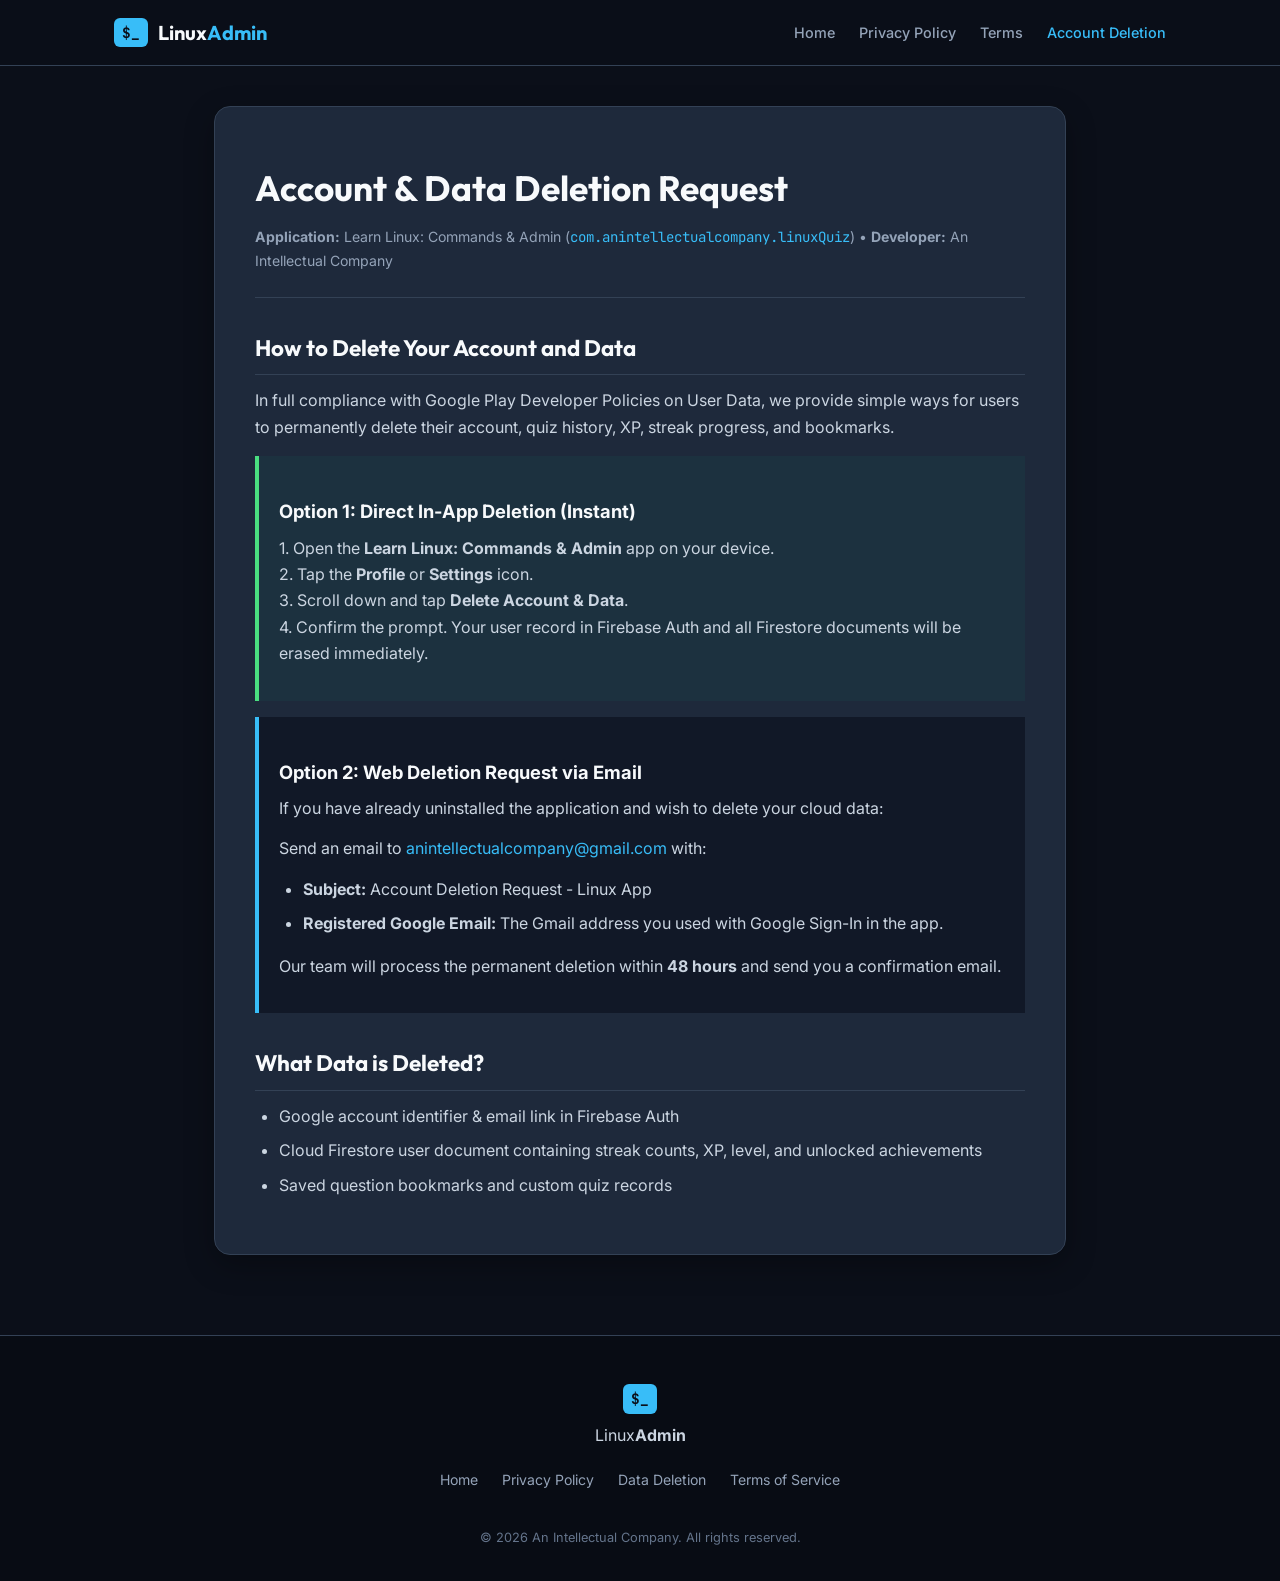
==== delete-account.html @ d14bd43d "feat: complete Linux Admin website, privacy policy, terms, and deletion portal" ====
﻿<!DOCTYPE html>
<html lang="en" data-theme="dark">
<head>
  <meta charset="UTF-8">
  <meta name="viewport" content="width=device-width, initial-scale=1.0">
  <title>Account & Data Deletion - Learn Linux: Commands & Admin</title>
  <meta name="description" content="Request deletion of your Learn Linux user account and associated personal data.">
  <meta name="author" content="An Intellectual Company">
  <link rel="preconnect" href="https://fonts.googleapis.com">
  <link rel="preconnect" href="https://fonts.gstatic.com" crossorigin>
  <link href="https://fonts.googleapis.com/css2?family=Inter:wght@300;400;500;600;700;800&family=JetBrains+Mono:wght@400;500;600;700&family=Outfit:wght@600;700;800&display=swap" rel="stylesheet">
  <link rel="stylesheet" href="styles.css">
</head>
<body>

  <!-- Navigation -->
  <header class="navbar">
    <div class="nav-container">
      <a href="index.html" class="brand">
        <span class="terminal-icon">$_</span>
        <span>Linux<b>Admin</b></span>
      </a>
      <nav class="nav-links">
        <a href="index.html">Home</a>
        <a href="privacy.html">Privacy Policy</a>
        <a href="terms.html">Terms</a>
        <a href="delete-account.html" class="active">Account Deletion</a>
      </nav>
    </div>
  </header>

  <div class="policy-container">
    <div class="policy-box">
      <div class="policy-header">
        <h1>Account & Data Deletion Request</h1>
        <div class="policy-meta">
          <span><strong>Application:</strong> Learn Linux: Commands & Admin (<code>com.anintellectualcompany.linuxQuiz</code>)</span> &bull; 
          <span><strong>Developer:</strong> An Intellectual Company</span>
        </div>
      </div>

      <div class="policy-content">
        <h2>How to Delete Your Account and Data</h2>
        <p>In full compliance with Google Play Developer Policies on User Data, we provide simple ways for users to permanently delete their account, quiz history, XP, streak progress, and bookmarks.</p>

        <div class="inner-card highlight-box">
          <h3>Option 1: Direct In-App Deletion (Instant)</h3>
          <p>1. Open the <strong>Learn Linux: Commands & Admin</strong> app on your device.<br>
          2. Tap the <strong>Profile</strong> or <strong>Settings</strong> icon.<br>
          3. Scroll down and tap <strong>Delete Account & Data</strong>.<br>
          4. Confirm the prompt. Your user record in Firebase Auth and all Firestore documents will be erased immediately.</p>
        </div>

        <div class="inner-card">
          <h3>Option 2: Web Deletion Request via Email</h3>
          <p>If you have already uninstalled the application and wish to delete your cloud data:</p>
          <p>Send an email to <a href="mailto:anintellectualcompany@gmail.com?subject=Account%20Deletion%20Request%20-%20Linux%20App">anintellectualcompany@gmail.com</a> with:</p>
          <ul>
            <li><strong>Subject:</strong> Account Deletion Request - Linux App</li>
            <li><strong>Registered Google Email:</strong> The Gmail address you used with Google Sign-In in the app.</li>
          </ul>
          <p>Our team will process the permanent deletion within <strong>48 hours</strong> and send you a confirmation email.</p>
        </div>

        <h2>What Data is Deleted?</h2>
        <ul>
          <li>Google account identifier & email link in Firebase Auth</li>
          <li>Cloud Firestore user document containing streak counts, XP, level, and unlocked achievements</li>
          <li>Saved question bookmarks and custom quiz records</li>
        </ul>
      </div>
    </div>
  </div>

  <!-- Footer -->
  <footer class="footer">
    <div class="container footer-content">
      <div class="footer-brand">
        <span class="terminal-icon">$_</span>
        <span>Linux<b>Admin</b></span>
      </div>
      <div class="footer-links">
        <a href="index.html">Home</a>
        <a href="privacy.html">Privacy Policy</a>
        <a href="delete-account.html">Data Deletion</a>
        <a href="terms.html">Terms of Service</a>
      </div>
      <div class="footer-bottom">
        &copy; 2026 An Intellectual Company. All rights reserved.
      </div>
    </div>
  </footer>

</body>
</html>
---- styles.css ----
﻿:root {
  --bg: #0b0f19;
  --bg-alt: #111827;
  --card-bg: #1e293b;
  --card-hover: #24344d;
  --border: #334155;
  --text: #cbd5e1;
  --text-muted: #94a3b8;
  --heading: #f8fafc;
  --accent-cyan: #38bdf8;
  --accent-green: #4ade80;
  --accent-purple: #818cf8;
  --code-bg: #0f172a;
}

* {
  box-sizing: border-box;
  margin: 0;
  padding: 0;
}

body {
  font-family: 'Inter', -apple-system, BlinkMacSystemFont, sans-serif;
  background-color: var(--bg);
  color: var(--text);
  line-height: 1.65;
  overflow-x: hidden;
}

.container {
  max-width: 1100px;
  margin: 0 auto;
  padding: 0 24px;
}

.section-padding {
  padding: 80px 0;
}

/* Navbar */
.navbar {
  position: sticky;
  top: 0;
  z-index: 100;
  background: rgba(11, 15, 25, 0.85);
  backdrop-filter: blur(12px);
  border-bottom: 1px solid var(--border);
  padding: 16px 0;
}

.nav-container {
  max-width: 1100px;
  margin: 0 auto;
  padding: 0 24px;
  display: flex;
  justify-content: space-between;
  align-items: center;
}

.brand {
  display: flex;
  align-items: center;
  gap: 10px;
  text-decoration: none;
  color: var(--heading);
  font-size: 1.25rem;
  font-weight: 700;
  font-family: 'Outfit', sans-serif;
}

.terminal-icon {
  font-family: 'JetBrains Mono', monospace;
  background: var(--accent-cyan);
  color: #0b0f19;
  padding: 3px 8px;
  border-radius: 6px;
  font-size: 0.9rem;
  font-weight: 700;
}

.brand b {
  color: var(--accent-cyan);
}

.nav-links {
  display: flex;
  gap: 24px;
}

.nav-links a {
  color: var(--text-muted);
  text-decoration: none;
  font-size: 0.9rem;
  font-weight: 500;
  transition: color 0.2s;
}

.nav-links a:hover, .nav-links a.active {
  color: var(--accent-cyan);
}

/* Hero */
.hero {
  padding: 90px 0 70px;
  background: radial-gradient(circle at top center, rgba(56, 189, 248, 0.1) 0%, transparent 70%);
}

.hero-content {
  display: grid;
  grid-template-columns: 1.1fr 0.9fr;
  gap: 48px;
  align-items: center;
}

.badge {
  display: inline-flex;
  align-items: center;
  gap: 8px;
  background: rgba(56, 189, 248, 0.12);
  border: 1px solid rgba(56, 189, 248, 0.3);
  color: var(--accent-cyan);
  padding: 6px 14px;
  border-radius: 999px;
  font-size: 0.85rem;
  font-weight: 600;
  margin-bottom: 20px;
}

.badge.green {
  background: rgba(74, 222, 128, 0.12);
  border-color: rgba(74, 222, 128, 0.3);
  color: var(--accent-green);
}

.pulse-dot {
  width: 8px;
  height: 8px;
  background: var(--accent-green);
  border-radius: 50%;
  box-shadow: 0 0 8px var(--accent-green);
}

.hero-text h1 {
  font-family: 'Outfit', sans-serif;
  font-size: 2.8rem;
  line-height: 1.2;
  color: var(--heading);
  margin-bottom: 18px;
  font-weight: 800;
}

.hero-text p {
  font-size: 1.1rem;
  color: var(--text-muted);
  margin-bottom: 28px;
}

.hero-actions {
  display: flex;
  gap: 16px;
  margin-bottom: 24px;
}

.btn {
  padding: 12px 24px;
  border-radius: 8px;
  font-weight: 600;
  font-size: 0.95rem;
  text-decoration: none;
  display: inline-block;
  transition: all 0.2s;
}

.btn-primary {
  background: var(--accent-cyan);
  color: #0b0f19;
}

.btn-primary:hover {
  background: #7dd3fc;
  transform: translateY(-2px);
}

.btn-secondary {
  background: var(--card-bg);
  color: var(--heading);
  border: 1px solid var(--border);
}

.btn-secondary:hover {
  background: var(--card-hover);
  border-color: var(--accent-cyan);
}

.meta-tag {
  font-size: 0.85rem;
  color: var(--text-muted);
}

.meta-tag code {
  font-family: 'JetBrains Mono', monospace;
  background: var(--code-bg);
  padding: 2px 6px;
  border-radius: 4px;
  color: var(--accent-cyan);
}

/* Terminal Mockup */
.terminal-window {
  background: #0f172a;
  border: 1px solid var(--border);
  border-radius: 12px;
  overflow: hidden;
  box-shadow: 0 20px 40px rgba(0, 0, 0, 0.5), 0 0 30px rgba(56, 189, 248, 0.1);
}

.terminal-header {
  background: #1e293b;
  padding: 12px 16px;
  display: flex;
  align-items: center;
  gap: 8px;
  border-bottom: 1px solid var(--border);
}

.dot {
  width: 12px;
  height: 12px;
  border-radius: 50%;
}
.dot.red { background: #ef4444; }
.dot.yellow { background: #f59e0b; }
.dot.green { background: #10b981; }

.terminal-title {
  font-family: 'JetBrains Mono', monospace;
  font-size: 0.8rem;
  color: var(--text-muted);
  margin-left: 8px;
}

.terminal-body {
  padding: 20px;
  font-family: 'JetBrains Mono', monospace;
  font-size: 0.88rem;
  color: #e2e8f0;
}

.terminal-body p {
  margin-bottom: 10px;
  line-height: 1.5;
}

.prompt {
  color: var(--accent-cyan);
  font-weight: 600;
}

.term-out {
  color: var(--text-muted);
  padding-left: 8px;
}

.highlight-green { color: var(--accent-green); }
.highlight-cyan { color: var(--accent-cyan); }
.cursor { animation: blink 1s infinite; color: var(--accent-cyan); }

@keyframes blink { 0%, 100% { opacity: 1; } 50% { opacity: 0; } }

/* Features */
.features {
  background: var(--bg-alt);
}

.section-heading {
  text-align: center;
  margin-bottom: 48px;
}

.sub-badge {
  font-size: 0.75rem;
  font-weight: 700;
  letter-spacing: 1.5px;
  color: var(--accent-cyan);
}

.section-heading h2 {
  font-family: 'Outfit', sans-serif;
  font-size: 2.2rem;
  color: var(--heading);
  margin: 8px 0;
}

.section-heading p {
  color: var(--text-muted);
  font-size: 1rem;
}

.features-grid {
  display: grid;
  grid-template-columns: repeat(auto-fit, minmax(320px, 1fr));
  gap: 24px;
}

.card {
  background: var(--card-bg);
  border: 1px solid var(--border);
  border-radius: 12px;
  padding: 28px;
  transition: all 0.2s ease;
}

.feature-card:hover {
  transform: translateY(-4px);
  border-color: var(--accent-cyan);
  box-shadow: 0 10px 25px rgba(0, 0, 0, 0.3);
}

.feature-card .icon {
  font-size: 2rem;
  margin-bottom: 16px;
}

.feature-card h3 {
  font-family: 'Outfit', sans-serif;
  color: var(--heading);
  font-size: 1.25rem;
  margin-bottom: 10px;
}

.feature-card p {
  color: var(--text-muted);
  font-size: 0.95rem;
}

/* Document & Policy Styles */
.policy-container {
  max-width: 900px;
  margin: 40px auto 80px;
  padding: 0 24px;
}

.policy-box {
  background: var(--card-bg);
  border: 1px solid var(--border);
  border-radius: 16px;
  padding: 40px;
  box-shadow: 0 10px 30px rgba(0, 0, 0, 0.3);
}

.policy-header {
  border-bottom: 1px solid var(--border);
  padding-bottom: 24px;
  margin-bottom: 32px;
}

.policy-header h1 {
  font-family: 'Outfit', sans-serif;
  color: var(--heading);
  font-size: 2.2rem;
  margin: 12px 0 8px;
}

.policy-meta {
  font-size: 0.88rem;
  color: var(--text-muted);
}

.policy-meta code {
  font-family: 'JetBrains Mono', monospace;
  color: var(--accent-cyan);
}

.policy-content h2 {
  font-family: 'Outfit', sans-serif;
  color: var(--heading);
  font-size: 1.4rem;
  margin: 32px 0 12px;
  border-bottom: 1px solid var(--border);
  padding-bottom: 8px;
}

.policy-content h3 {
  color: var(--heading);
  font-size: 1.15rem;
  margin: 20px 0 8px;
}

.policy-content p {
  color: var(--text);
  margin-bottom: 14px;
}

.inner-card {
  background: #111827;
  padding: 20px;
  margin: 16px 0;
  border-left: 4px solid var(--accent-cyan);
}

.inner-card.highlight-box {
  border-left-color: var(--accent-green);
  background: rgba(16, 185, 129, 0.05);
}

.inner-card h4 {
  color: var(--heading);
  margin-bottom: 8px;
  font-size: 1.05rem;
}

.policy-content ul {
  padding-left: 24px;
  margin-bottom: 16px;
}

.policy-content li {
  margin-bottom: 8px;
  color: var(--text);
}

.policy-content code {
  font-family: 'JetBrains Mono', monospace;
  background: var(--code-bg);
  padding: 2px 6px;
  border-radius: 4px;
  color: var(--accent-cyan);
  font-size: 0.9em;
}

.policy-content a {
  color: var(--accent-cyan);
  text-decoration: none;
}

.policy-content a:hover {
  text-decoration: underline;
}

/* Footer */
.footer {
  background: #080c14;
  border-top: 1px solid var(--border);
  padding: 48px 0 32px;
}

.footer-content {
  display: flex;
  flex-direction: column;
  align-items: center;
  text-align: center;
  gap: 20px;
}

.footer-brand {
  display: flex;
  flex-direction: column;
  align-items: center;
  gap: 8px;
}

.footer-desc {
  font-size: 0.9rem;
  color: var(--text-muted);
}

.footer-links {
  display: flex;
  gap: 24px;
  flex-wrap: wrap;
  justify-content: center;
}

.footer-links a {
  color: var(--text-muted);
  text-decoration: none;
  font-size: 0.88rem;
}

.footer-links a:hover {
  color: var(--accent-cyan);
}

.footer-bottom {
  font-size: 0.8rem;
  color: #64748b;
  margin-top: 16px;
}

@media (max-width: 768px) {
  .hero-content {
    grid-template-columns: 1fr;
  }
  .hero-text h1 {
    font-size: 2.1rem;
  }
  .nav-links {
    display: none;
  }
  .policy-box {
    padding: 24px;
  }
}
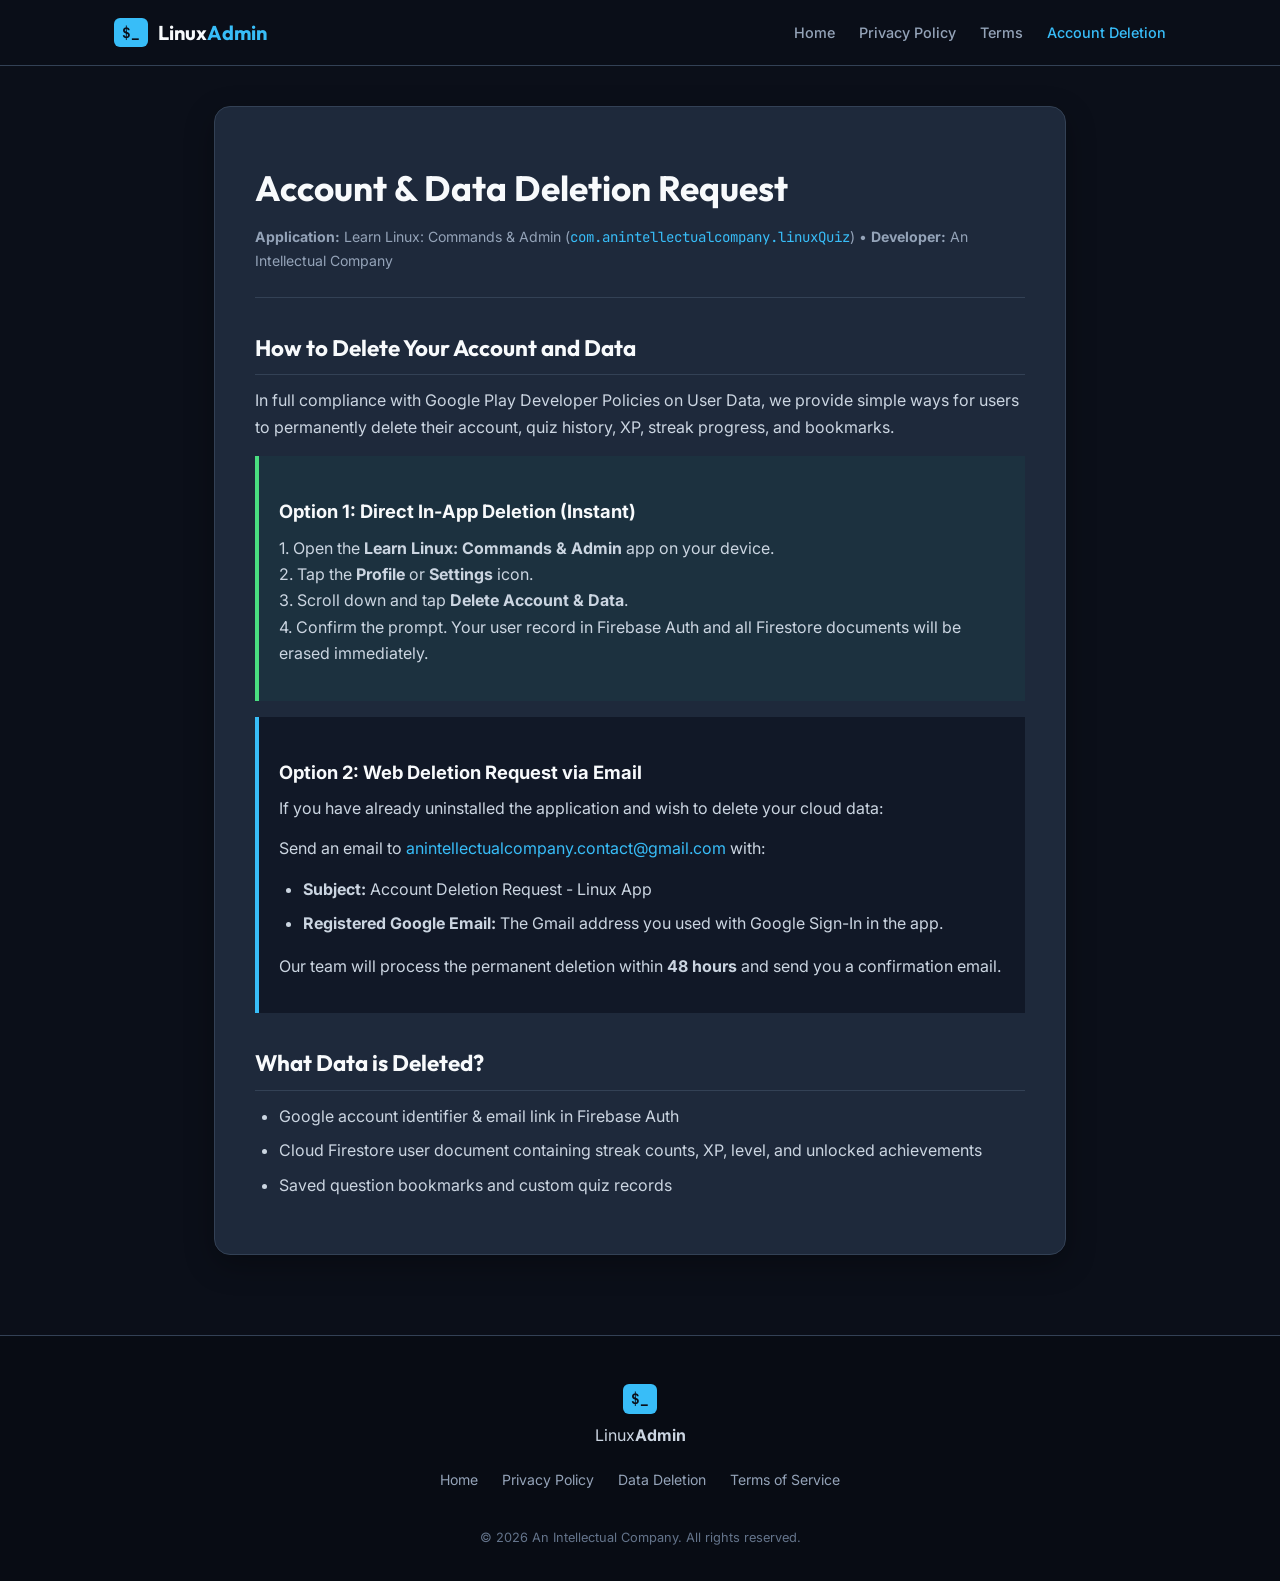
==== commit f71c09ba: "feat: add branded favicon, clean plain-English privacy policy, and updated contact email" ====
--- a/delete-account.html
+++ b/delete-account.html
@@ -3,6 +3,8 @@
 <head>
   <meta charset="UTF-8">
   <meta name="viewport" content="width=device-width, initial-scale=1.0">
+  <link rel="icon" type="image/png" href="favicon.png">
+  <link rel="apple-touch-icon" href="favicon.png">
   <title>Account & Data Deletion - Learn Linux: Commands & Admin</title>
   <meta name="description" content="Request deletion of your Learn Linux user account and associated personal data.">
   <meta name="author" content="An Intellectual Company">
@@ -54,7 +56,7 @@
         <div class="inner-card">
           <h3>Option 2: Web Deletion Request via Email</h3>
           <p>If you have already uninstalled the application and wish to delete your cloud data:</p>
-          <p>Send an email to <a href="mailto:anintellectualcompany@gmail.com?subject=Account%20Deletion%20Request%20-%20Linux%20App">anintellectualcompany@gmail.com</a> with:</p>
+          <p>Send an email to <a href="mailto:anintellectualcompany.contact@gmail.com?subject=Account%20Deletion%20Request%20-%20Linux%20App">anintellectualcompany.contact@gmail.com</a> with:</p>
           <ul>
             <li><strong>Subject:</strong> Account Deletion Request - Linux App</li>
             <li><strong>Registered Google Email:</strong> The Gmail address you used with Google Sign-In in the app.</li>
@@ -93,3 +95,4 @@
 
 </body>
 </html>
+
